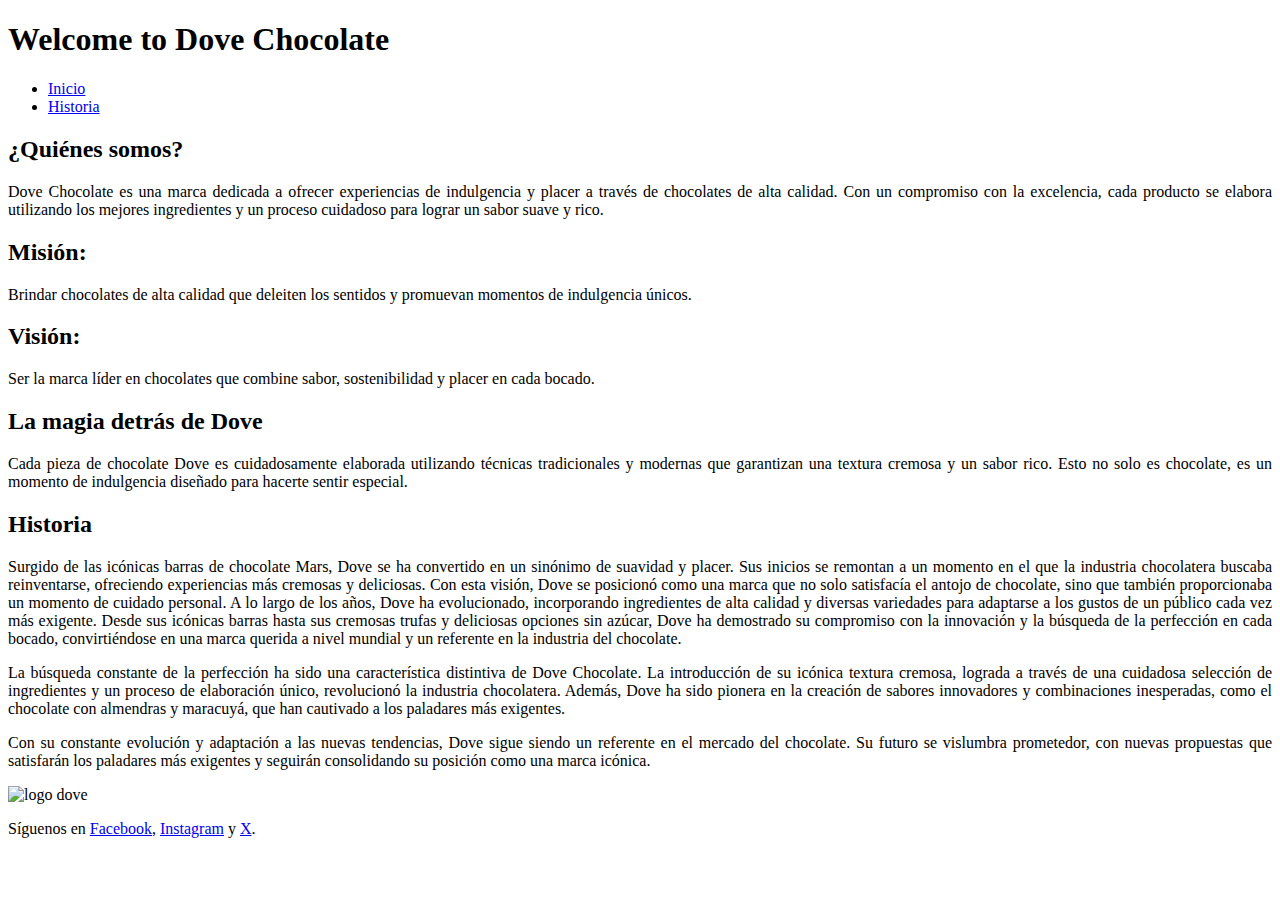
==== dovehistoria.html @ 6cb61dc4 "Add files via upload" ====
<!DOCTYPE html>
<html lang="es">
<head>
    <meta charset="UTF-8">
    <meta name="viewport" content="width=device-width, initial-scale=1.0">
    <title>Dove Chocolate</title>
    <link rel="stylesheet" href="css.dove/estiloe.css">
</head>
<body>
    <div class="layout">
        <header id="cabecera"> 
            <h1>Welcome to Dove Chocolate</h1>
            <nav class="navbar">
                <ul class="nav-list">
                    <li><a href="doveinicio.html">Inicio</a></li>
                    <li><a href="dovehistoria.html">Historia</a></li>
                </ul>
            </nav>
        </header> 
    
        <aside class="barra-lateral">
            <h2>¿Quiénes somos?</h2>
            <p style="text-align: justify;" >Dove Chocolate es una marca dedicada a ofrecer experiencias de indulgencia y placer a través de chocolates de alta calidad. Con un compromiso con la excelencia, cada producto se elabora utilizando los mejores ingredientes y un proceso cuidadoso para lograr un sabor suave y rico.</p>
            <h2>Misión:</h2>
            <p style="text-align: justify;">Brindar chocolates de alta calidad que deleiten los sentidos y promuevan momentos de indulgencia únicos.</p>
            <h2>Visión:</h2>
            <p style="text-align: justify;">Ser la marca líder en chocolates que combine sabor, sostenibilidad y placer en cada bocado.</p>
            <h2>La magia detrás de Dove</h2>
            <p style="text-align: justify;">Cada pieza de chocolate Dove es cuidadosamente elaborada utilizando técnicas tradicionales y modernas que garantizan una textura cremosa y un sabor rico. Esto no solo es chocolate, es un momento de indulgencia diseñado para hacerte sentir especial.</p>
        </aside>
        
        <main class="contenido">
            <h2>Historia</h2>
<p style="text-align: justify">Surgido de las icónicas barras de chocolate Mars, Dove se ha convertido en un sinónimo de suavidad y placer. Sus inicios se remontan a un momento en el que la industria chocolatera buscaba reinventarse, ofreciendo experiencias más cremosas y deliciosas. Con esta visión, Dove se posicionó como una marca que no solo satisfacía el antojo de chocolate, sino que también proporcionaba un momento de cuidado personal. A lo largo de los años, Dove ha evolucionado, incorporando ingredientes de alta calidad y diversas variedades para adaptarse a los gustos de un público cada vez más exigente. Desde sus icónicas barras hasta sus cremosas trufas y deliciosas opciones sin azúcar, Dove ha demostrado su compromiso con la innovación y la búsqueda de la perfección en cada bocado, convirtiéndose en una marca querida a nivel mundial y un referente en la industria del chocolate.</p>
<p style="text-align: justify;">La búsqueda constante de la perfección ha sido una característica distintiva de Dove Chocolate. La introducción de su icónica textura cremosa, lograda a través de una cuidadosa selección de ingredientes y un proceso de elaboración único, revolucionó la industria chocolatera. Además, Dove ha sido pionera en la creación de sabores innovadores y combinaciones inesperadas, como el chocolate con almendras y maracuyá, que han cautivado a los paladares más exigentes.</p>
<p style="text-align: justify;">Con su constante evolución y adaptación a las nuevas tendencias, Dove sigue siendo un referente en el mercado del chocolate. Su futuro se vislumbra prometedor, con nuevas propuestas que satisfarán los paladares más exigentes y seguirán consolidando su posición como una marca icónica.</p>
<img src="img.dove/inspiredchocolatelogo.jpg" alt="logo dove">
</main>

        <footer class="pie">
            <p>Síguenos en 
                <a href="https://www.facebook.com/dovechocolate/">Facebook</a>, 
                <a href="https://www.instagram.com/dovechocolate/">Instagram</a> y 
                <a href="https://twitter.com/dovechocolate">X</a>.
            </p>
        </footer>
    </div>
</body>
</html>
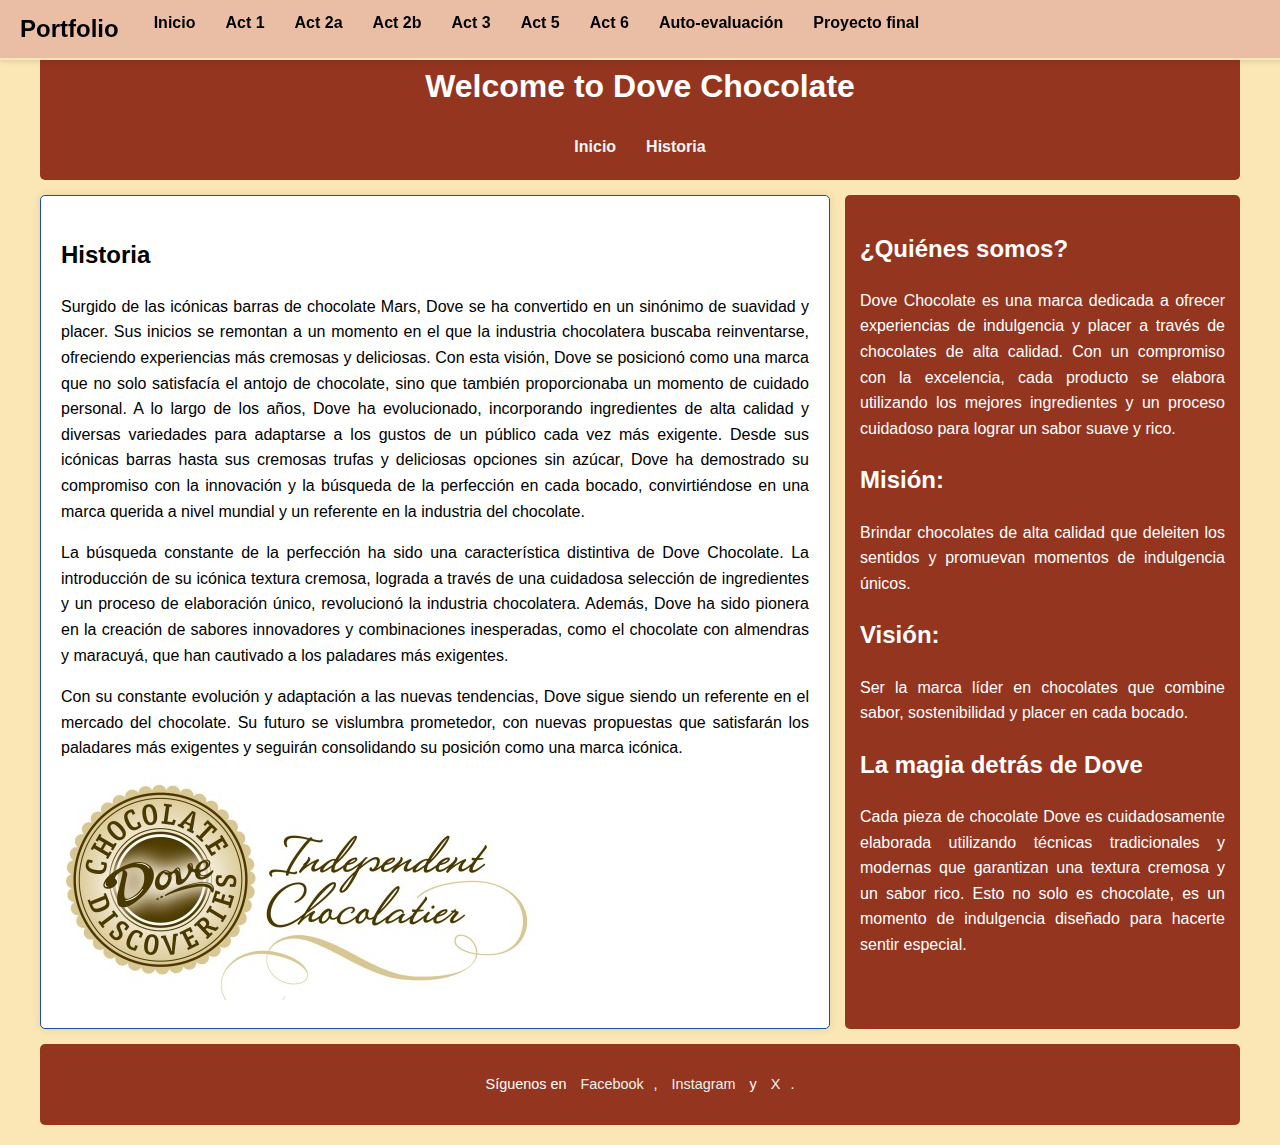
==== commit 674c8784: "Add files via upload" ====
--- a/dovehistoria.html
+++ b/dovehistoria.html
@@ -7,6 +7,45 @@
     <link rel="stylesheet" href="css.dove/estiloe.css">
 </head>
 <body>
+    <!-- Barra de navegación principal -->
+    <nav class="navbar navbar-primary navbar-expand-lg fixed-top">
+        <div class="container-fluid">
+            <div class="collapse navbar-collapse" id="navbarSupportedContent">
+
+                <ul class="navbar-nav me-auto mb-2 mb-lg-0">
+                    <a class="navbar-brand" href="portafolio.html">Portfolio</a>
+                    <li class="nav-item">
+                        <a class="nav-link active" aria-current="page" href="presentación.html">Inicio</a>
+                    </li>
+                    <li class="nav-item">
+                        <a class="nav-link" href="https://www.canva.com/design/DAGbiN2zWIc/aSh7YMDZg4JtWDlK5HcVng/edit?utm_content=DAGbiN2zWIc&utm_campaign=designshare&utm_medium=link2&utm_source=sharebutton"
+                            target="_blank">Act 1</a>
+                    </li>
+                    <li class="nav-item">
+                        <a class="nav-link" href="https://madaygutierrez.github.io/Act-2a/" target="_blank">Act 2a</a>
+                    </li>
+                    <li class="nav-item">
+                        <a class="nav-link" href="https://madaygutierrez.github.io/portafolio/" target="_blank">Act 2b</a>
+                    </li>
+                    <li class="nav-item">
+                        <a class="nav-link" href="https://madaygutierrez.github.io/potafolioact3/" target="_blank">Act 3</a>
+                    </li>
+                    <li class="nav-item">
+                        <a class="nav-link" href="https://madaygutierrez.github.io/Actividad-5/" target="_blank">Act 5</a>
+                    </li>
+                    <li class="nav-item">
+                        <a class="nav-link" href="#" target="_blank">Act 6</a>
+                    </li>
+                    <li class="nav-item">
+                        <a class="nav-link" href="#" target="_blank">Auto-evaluación</a>
+                    </li>
+                    <li class="nav-item">
+                        <a class="nav-link" href="#" target="_blank">Proyecto final</a>
+                    </li>
+                </ul>
+            </div>
+        </div>
+    </nav>
     <div class="layout">
         <header id="cabecera"> 
             <h1>Welcome to Dove Chocolate</h1>
--- a/css.dove/estiloe.css
+++ b/css.dove/estiloe.css
@@ -0,0 +1,200 @@
+
+/* General */
+body {
+    font-family: Arial, sans-serif;
+    margin: 0;
+    padding: 0;
+    line-height: 1.6;
+    background-color: #fbe7b5;
+    color: #000000;
+}
+
+.layout {
+    display: grid;
+    grid-template-areas:
+        "cabecera cabecera"
+        "contenido barra-lateral"
+        "pie pie";
+    grid-template-columns: 2fr 1fr;
+    grid-template-rows: auto 1fr auto;
+    gap: 15px;
+    max-width: 1200px;
+    margin: 0 auto;
+    padding: 20px;
+}
+/* Barra de navegación principal */
+.navbar-primary {
+    background-color: #eabea5; /* Fondo beige */
+    color: #000; /* Texto negro */
+    display: flex;
+    justify-content: space-between;
+    align-items: center;
+    padding: 10px 20px; /* Espaciado interno */
+    box-shadow: 0 2px 5px rgba(0, 0, 0, 0.1); /* Sombra para profundidad */
+    border-bottom: 2px solid #fbe7b5; /* Borde inferior */
+    position: fixed; /* Fijar la barra */
+    top: 0;
+    width: 100%; /* Ocupa todo el ancho */
+    z-index: 1000; /* Siempre visible */
+}
+
+.navbar-primary .navbar-brand {
+    font-size: 1.5rem;
+    font-weight: bold;
+    color: #000;
+    text-decoration: none;
+    margin-right: 20px;
+}
+
+.navbar-primary .nav-link {
+    color: #000;
+    text-decoration: none;
+    margin: 0 15px;
+    font-size: 1rem;
+    font-weight: bold;
+    transition: color 0.3s ease; /* Transición suave */
+}
+
+.navbar-primary .nav-link:hover {
+    color: #555; /* Cambiar a un tono más oscuro */
+}
+
+.navbar-primary .navbar-nav {
+    display: flex;
+    list-style: none;
+    margin: 0;
+    padding: 0;
+}
+
+/* Cabecera */
+#cabecera {
+    grid-area: cabecera;
+    background-color: #943520;
+    color: #ffffff;
+    padding: 20px;
+    text-align: center;
+    border-radius: 5px;
+}
+
+#cabecera nav ul {
+    list-style: none;
+    padding: 0;
+    margin: 10px 0 0;
+    display: flex;
+    justify-content: center;
+}
+
+
+#cabecera nav ul li a {
+    text-decoration: none;
+    color: #f5f5f5;
+    font-weight: bold;
+}
+.navbar .nav-list {
+    list-style: none;
+    padding: 0;
+}
+
+.navbar .nav-list li {
+    display: inline;
+    margin: 0 15px;
+}
+
+.navbar .nav-list a {
+    text-decoration: none;
+    color: #630e0e;
+    font-weight: bold;
+}
+
+.navbar .nav-list a:hover {
+    text-decoration: underline;
+}
+/* Barra lateral */
+.barra-lateral {
+    background-color: #943520;
+    grid-area: barra-#9e3d27;
+    color: #ffffff;
+    padding: 15px;
+    border-radius: 5px;
+}
+
+.barra-lateral h2, .barra-lateral h3 {
+    color: #ffffff;
+}
+
+.barra-lateral ul {
+    list-style-type: disc;
+    margin-left: 20px;
+}
+.barra-lateral img {
+    display: block; /* Hace que la imagen sea tratada como un bloque */
+    margin: 0 auto; /* Centra horizontalmente la imagen */
+    max-width: 100%; /* Asegura que la imagen no exceda el tamaño del contenedor */
+    height: auto; /* Mantiene las proporciones */
+}
+.contenedor-imagen {
+    margin-top: 60px; /* Controla cuánto espacio hay antes de la imagen */
+    text-align: center; /* Centra la imagen dentro del contenedor */
+}
+
+.contenedor-imagen img {
+    max-width: 100%;
+    height: auto;
+}
+
+
+/* Contenido principal */
+.contenido {
+    grid-area: contenido;
+    background-color: #ffffff;
+    padding: 20px;
+    border: 1px solid #18529d;
+    border-radius: 5px;
+    box-shadow: 0px 0px 10px rgba(0, 0, 0, 0.1);
+}
+
+.contenido article {
+    margin-bottom: 30px;
+}
+
+.contenido .fecha {
+    font-size: 0.9em;
+    color: #18529d;
+}
+
+.contenido figure {
+    text-align: center;
+    margin-top: 10px;
+    display: block; /* Hace que la imagen sea tratada como un bloque */
+    margin: 0 auto; /* Centra horizontalmente la imagen */
+    max-width: 100%; /* Asegura que la imagen no exceda el tamaño del contenedor */
+    height: auto; /* Mantiene las proporciones */
+}
+
+
+.contenido figcaption {
+    font-size: 0.9em;
+    color: #000000;
+}
+
+
+/* Pie de página */
+.pie {
+    grid-area: pie;
+    background-color: #943520;
+    color: #ffffff;
+    text-align: center;
+    padding: 15px;
+    font-size: 0.9em;
+    border-radius: 5px;
+}
+
+.pie a {
+    color: #edf1ee;
+    text-decoration: none;
+    margin: 0 10px;
+}
+
+.pie a:hover {
+    text-decoration: underline;
+}
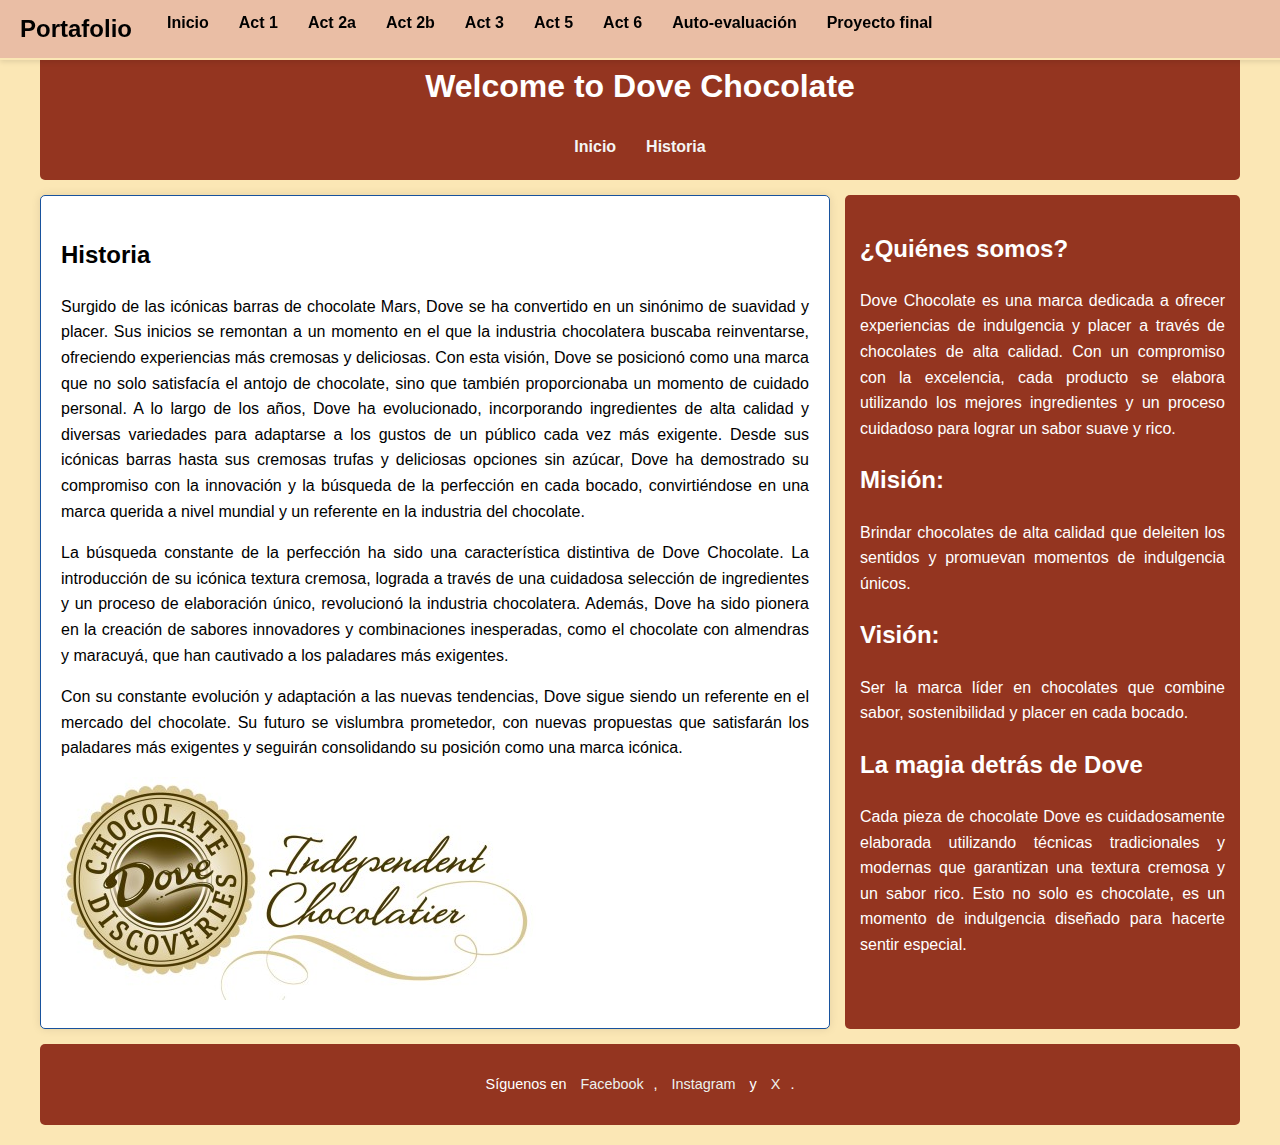
==== commit 00509115: "Update dovehistoria.html" ====
--- a/dovehistoria.html
+++ b/dovehistoria.html
@@ -13,12 +13,12 @@
             <div class="collapse navbar-collapse" id="navbarSupportedContent">
 
                 <ul class="navbar-nav me-auto mb-2 mb-lg-0">
-                    <a class="navbar-brand" href="portafolio.html">Portfolio</a>
+                    <a class="navbar-brand" href="portafolio.html">Portafolio</a>
                     <li class="nav-item">
                         <a class="nav-link active" aria-current="page" href="presentación.html">Inicio</a>
                     </li>
                     <li class="nav-item">
-                        <a class="nav-link" href="https://www.canva.com/design/DAGbiN2zWIc/aSh7YMDZg4JtWDlK5HcVng/edit?utm_content=DAGbiN2zWIc&utm_campaign=designshare&utm_medium=link2&utm_source=sharebutton"
+                        <a class="nav-link" href="https://madaygutierrezherrmientashtml.my.canva.site/"
                             target="_blank">Act 1</a>
                     </li>
                     <li class="nav-item">
@@ -85,4 +85,4 @@
         </footer>
     </div>
 </body>
-</html>+</html>
